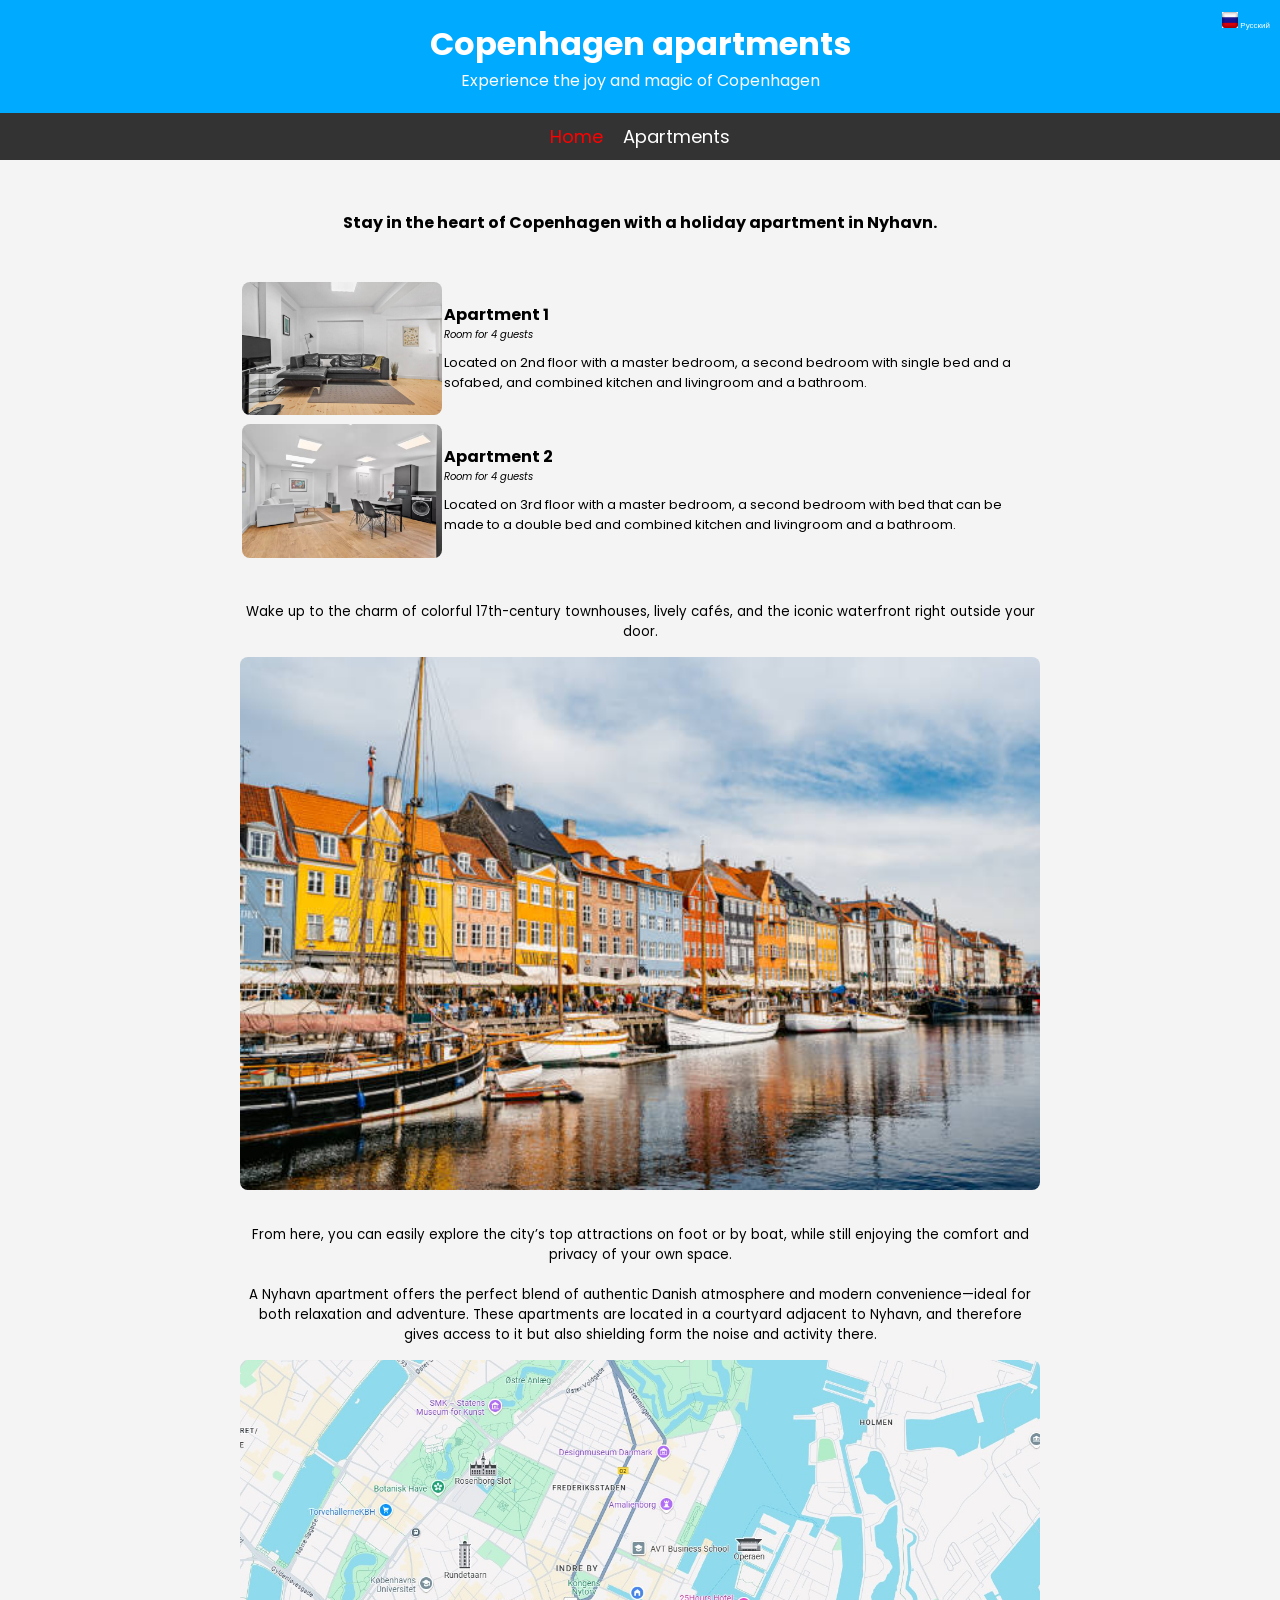
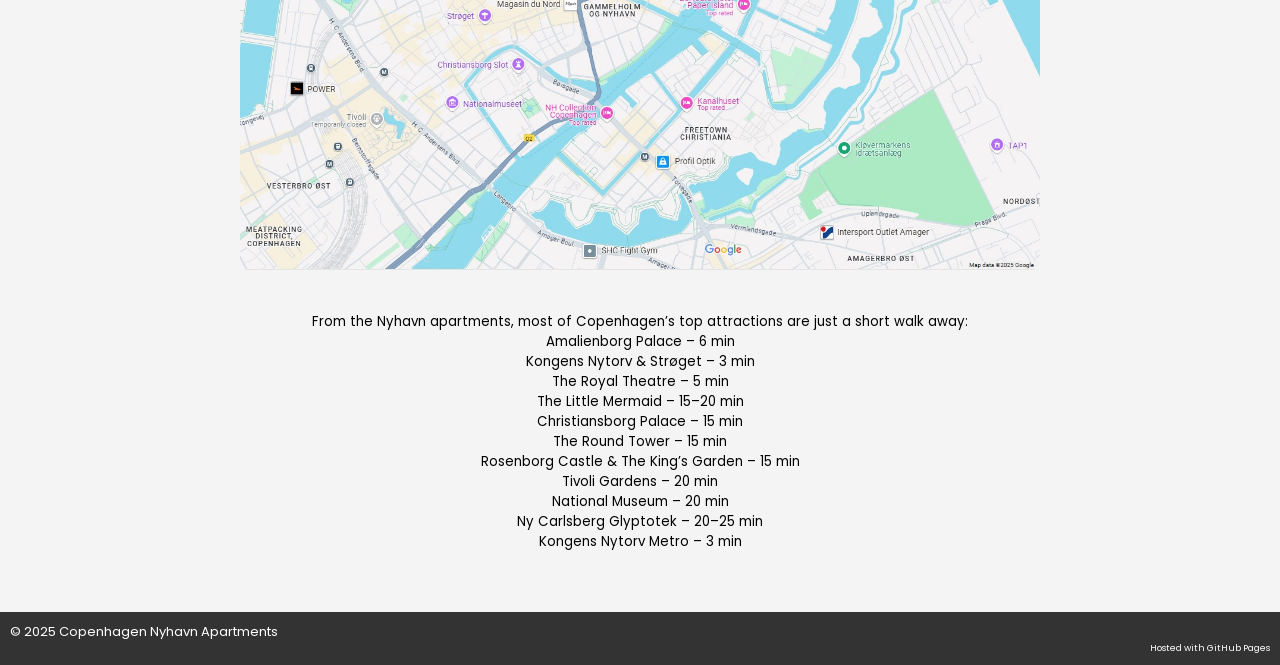
==== en/index.html @ 9f407438 "adjustments" ====
﻿<!DOCTYPE html>
<html lang="en">
<head>
    <title>Copenhagen Nyhavn Apartments</title>
    <link href="https://fonts.googleapis.com/css2?family=Poppins:wght@300;400;600&display=swap" rel="stylesheet">
    <link rel="stylesheet" href="./../styles.css">
    <script src="./../script_images.js"></script>
</head>
<body>
    <header>
        <h1>Copenhagen apartments</h1>
        <p>Experience the joy and magic of Copenhagen</p>
        <div class="language">
            <a href="./../ru/index.html"><img src="./../images/russianflag.jpg" widh="16" height="16" title="Русский"> Русский</a>
        </div>
    </header>

    <nav>
        <a href="./../en/index.html" class="currentpage">Home</a>
        <a href="./../en/copenhagen.html">Apartments</a>
        <!--
        <a href="./../en/pricing.html">Pricing</a>
        <a href="./../en/contact.html">Contact</a>
            -->
    </nav>

    <div class="container">
        <div class="content">
            <div class="image-strip">
                <div class="intro">
                    Stay in the heart of Copenhagen with a holiday apartment in Nyhavn. <br />
                </div>
                <br/>
                <div class="apartment">
                    <table width="800px" align="center">
                        <tr>
                            <td>
                                <a href="./../en/copenhagen.html#apartment1">
                                    <img src="./../images/1/kitchen-living-room-5.jpg" alt="Apartment 1" title="Apartment 1" />
                            </td>
                            <td>
                                <div class="name">Apartment 1</div>
                                <div class="guests">Room for 4 guests</div>
                                <div class="description">
                                    Located on 2nd floor with a master bedroom, a second bedroom with single bed and a sofabed, and combined kitchen and livingroom and a bathroom.
                                </div>
                            </td>
                        </tr>
                        <tr>
                            <td>
                                <a href="./../en/copenhagen.html#apartment2">
                                    <img src="./../images/2/kitchen-living-room-2.jpg" alt="Apartment 2" />
                                </a>
                            </td>
                            <td>
                                <div class="name">Apartment 2</div>
                                <div class="guests">Room for 4 guests</div>
                                <div class="description">
                                    Located on 3rd floor with a master bedroom, a second bedroom with bed that can be made to a double bed and combined kitchen and livingroom and a bathroom.
                                </div>
                            </td>
                        </tr>
                    </table>
                </div>
                <br/>
                <div class="description">
                    Wake up to the charm of colorful 17th-century townhouses, lively cafés, and the iconic waterfront right outside your door.<br />
                </div>
                <img src="./../images/nyhavn-scene-2-612x612.jpg" class="clickable-image" alt="Picture of Nyhavn" title="Picture of Nyhavn" /><br />
                <div class="description">
                    From here, you can easily explore the city’s top attractions on foot or by boat, while still enjoying the comfort and privacy of your own space.<br /><br/>
                    A Nyhavn apartment offers the perfect blend of authentic Danish atmosphere and modern convenience—ideal for both relaxation and adventure.
                    These apartments are located in a courtyard adjacent to Nyhavn, and therefore gives access to it but also shielding form the noise and activity there.
                </div>
                <a href="https://www.google.com/maps/place/Nyhavn/@55.6792588,12.5887753,16.5z/data=!4m6!3m5!1s0x46525322aa676daf:0x99c2a00928e5eaeb!8m2!3d55.679776!4d12.5913041!16zL20vMDc5Mnh3?hl=en&entry=ttu&g_ep=EgoyMDI1MDkwMy4wIKXMDSoASAFQAw%3D%3D" target="_blank">
                    <img src="./../images/copenhagen-map.jpg" alt="Google Maps link to apartments location" title="Google Maps link to apartments location" />
                </a><br />
                <div class="description">
                    From the Nyhavn apartments, most of Copenhagen’s top attractions are just a short walk away:
                    <div align="center">Amalienborg Palace – 6 min</div>
                    <div align="center">Kongens Nytorv & Strøget – 3 min</div>
                    <div align="center">The Royal Theatre – 5 min</div>
                    <div align="center">The Little Mermaid – 15–20 min</div>
                    <div align="center">Christiansborg Palace – 15 min</div>
                    <div align="center">The Round Tower – 15 min</div>
                    <div align="center">Rosenborg Castle & The King’s Garden – 15 min</div>
                    <div align="center">Tivoli Gardens – 20 min</div>
                    <div align="center">National Museum – 20 min</div>
                    <div align="center">Ny Carlsberg Glyptotek – 20–25 min</div>
                    <div align="center">Kongens Nytorv Metro – 3 min</div>
                </div>
            </div>
        </div>
    </div>

    <footer>
        <div class="copyright"><p>&copy; 2025 Copenhagen Nyhavn Apartments</p></div>
        <div class="hosted">Hosted with GitHub Pages</div>
    </footer>
</body>
</html>
---- styles.css ----
* {
    margin: 0;
    padding: 0;
    box-sizing: border-box;
}

body {
    font-family: 'Poppins', sans-serif;
    margin: 0;
    padding: 0;
    background-color: #f4f4f4;
}

header {
    background-color: #00aaff;
    padding: 20px;
    text-align: center;
    color: white;
}

header h1 {
    margin: 0;
}

.container {
    width: 80%;
    margin: 0 auto;
}

table { 
    border:none;
    margin: 0;
}

tr {
    border: none;
    margin: 0;
}

td {
    border: none;
    margin: 0;
}


nav {
    display: flex;
    justify-content: center;
    gap: 20px;
    background-color: #333;
    padding: 10px;
}

    nav a {
        color: white;
        text-decoration: none;
        font-size: 18px;
    }

        nav a:hover {
            color: #00aaff;
        }

        nav a.currentpage {
            color: red;
        }


.language {
    background-color: #00aaff;
    color: white;
    position:absolute;
    top: 10px;
    right: 10px;
}
    .language a {
        color: white;
        text-decoration: none;
        font-size: 8px;
    }
        .language a:hover {
            color: #00aaff;
        }

.content {
    display: flex;
    justify-content: center; /* Centrer horisontalt */
    align-items: center; /* Centrer vertikalt */
    padding: 40px 0;
}

.content-left {
    width: 48%;
}

.content-right {
    width: 48%;
}

footer {
    background-color: #333;
    color: white;
    text-align: center;
    padding: 10px;
}

.copyright {
    font-size: small;
    text-align: left;
}

.hosted {
    font-size: xx-small;
    text-align: right;
}

.image-strip {
    display: flex; /* Brug flexbox for at lave en vandret stribe */
    flex-direction: column; /* Juster billederne til at v�re i en kolonne */
    align-items: center; /* Juster billederne horisontalt, hvis du vil have dem centreret */
    gap: 5px; /* Afstand mellem billeder */
    padding: 10px;
}

    .image-strip img {
        width: 800px; /* Bestem st�rrelsen p� billederne */
        height: auto; /* Behold billedets proportioner */
        border-radius: 8px; /* Tilf�j evt. afrundede hj�rner */
    }

    .image-strip .intro {
        text-align: center;
        font-weight: bold;
        font-size: medium;
        margin: 0 auto 10px;
        max-width: 800px;
        width: 100%;
        overflow-wrap: break-word;
        word-break: break-word;
        hyphens: auto;
    }

    .image-strip .description {
        text-align: center;
        font-weight: normal;
        font-size: smaller;
        margin: 0 auto 10px;
        max-width: 800px;
        width: 100%;
        overflow-wrap: break-word;
        word-break: break-word;
        hyphens: auto;
    }


    .image-strip .apartment {
        vertical-align: top;
    }

        .image-strip .apartment .name {
            text-align: left;
            font-weight: bold;
            margin-top: 0px;
        }

        .image-strip .apartment .description {
            text-align: left;
            font-weight: normal;
            font-size: small;
            margin-top: 0px;
        }

        .image-strip .apartment .guests {
            text-align: left;
            font-weight: normal;
            font-style: italic;
            font-size: x-small;
            margin-top: 0px;
            margin-bottom: 10px;
        }

        .image-strip .apartment img  {
            width: 200px; /* Bestem st�rrelsen p� billederne */
            height: auto; /* Behold billedets proportioner */
            border-radius: 8px; /* Tilf�j evt. afrundede hj�rner */
        }

.image-container {
    display: flex; /* Brug flexbox til at oprette to kolonner */
    justify-content: center; /* Centrer kolonnerne horisontalt */
    gap: 50px; /* Afstand mellem kolonnerne */
}

.column {
    display: flex;
    flex-direction: column; /* Placer billederne vertikalt */
    gap: 5px; /* Afstand mellem billederne i hver kolonne */
}

    .column img {
        width: 300px; /* Bestem st�rrelsen p� billederne */
        height: 200px; /* Behold billedernes proportioner - s� s�t auto*/
        border-radius: 8px; /* Optional: afrund hj�rnerne p� billederne */
    }
.row {
    display: flex;
    flex-direction: row; /* Placer billederne horizontalt */
    gap: 5px; /* Afstand mellem billederne i hver kolonne */
}

    .row img {
        width: 100px; /* Bestem st�rrelsen p� billederne */
        height: 50px; /* Behold billedernes proportioner - s� s�t auto*/
        border-radius: 8px; /* Optional: afrund hj�rnerne p� billederne */
    }
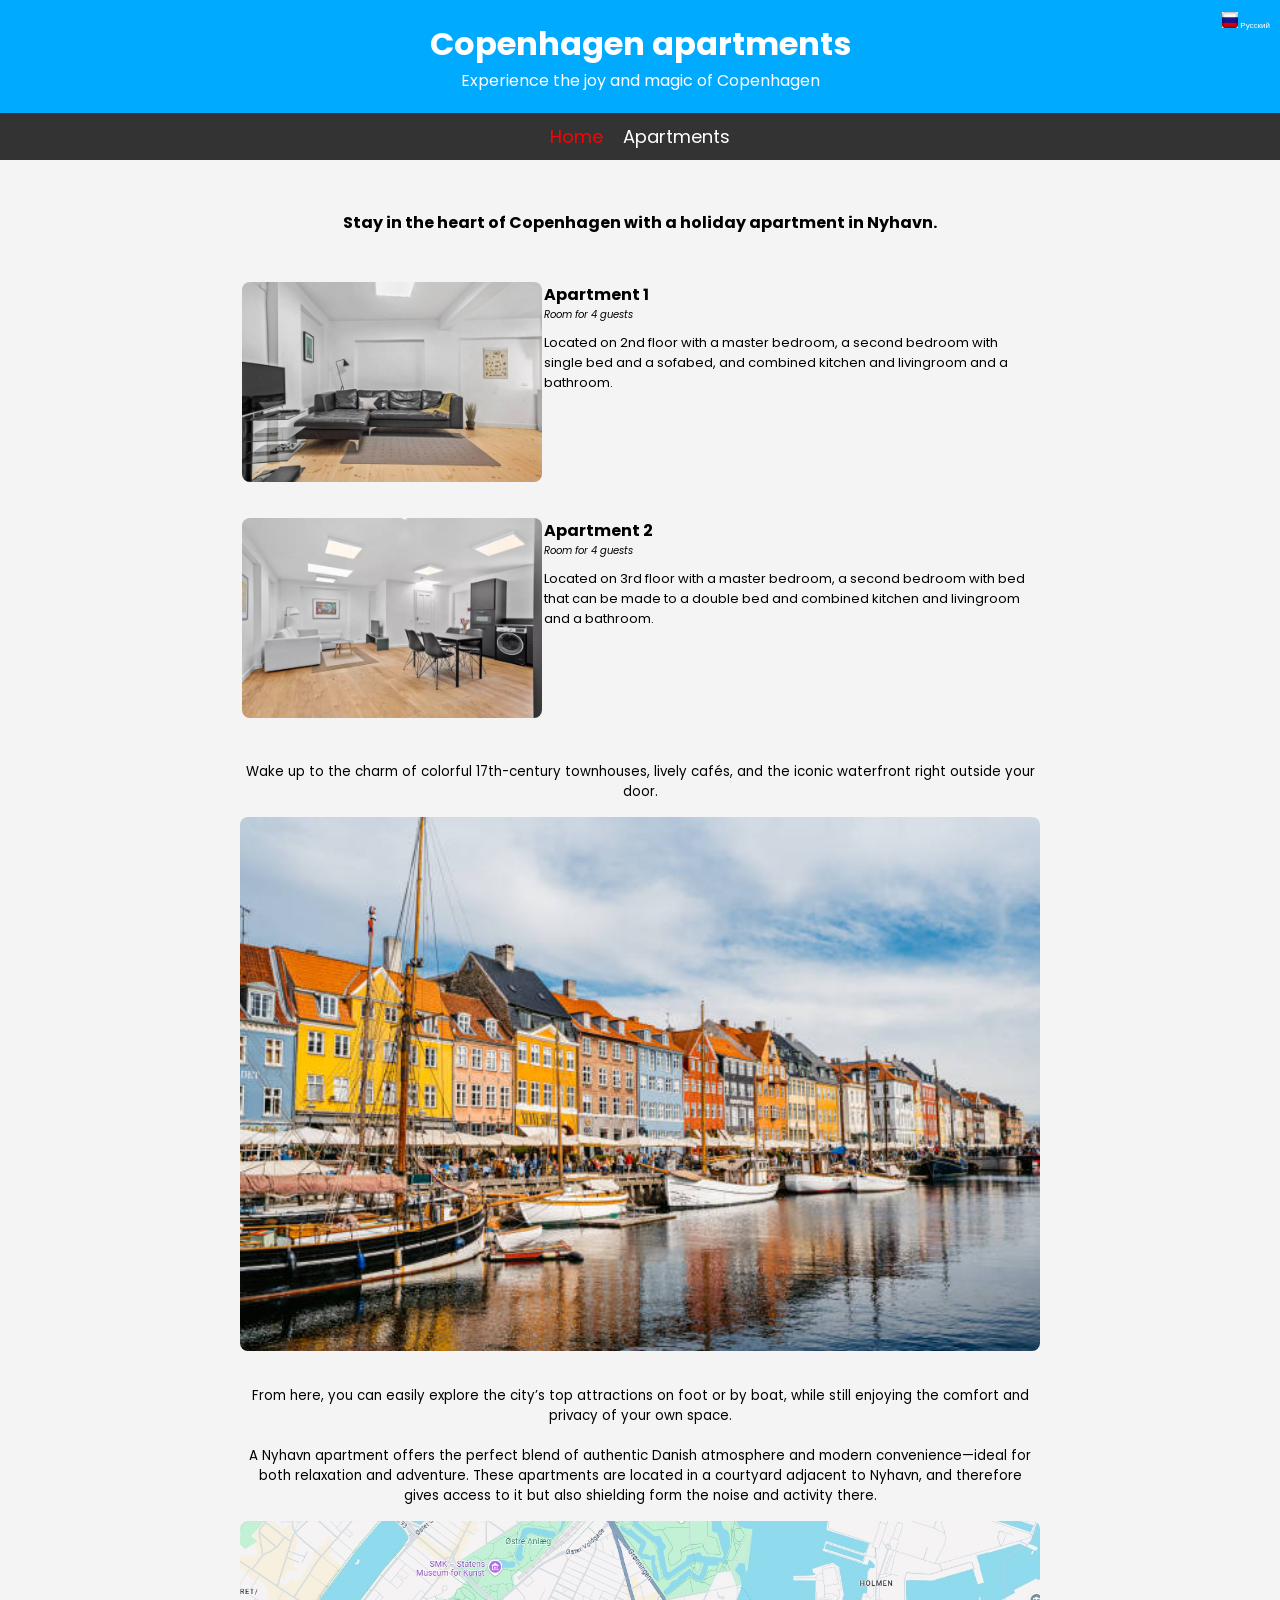
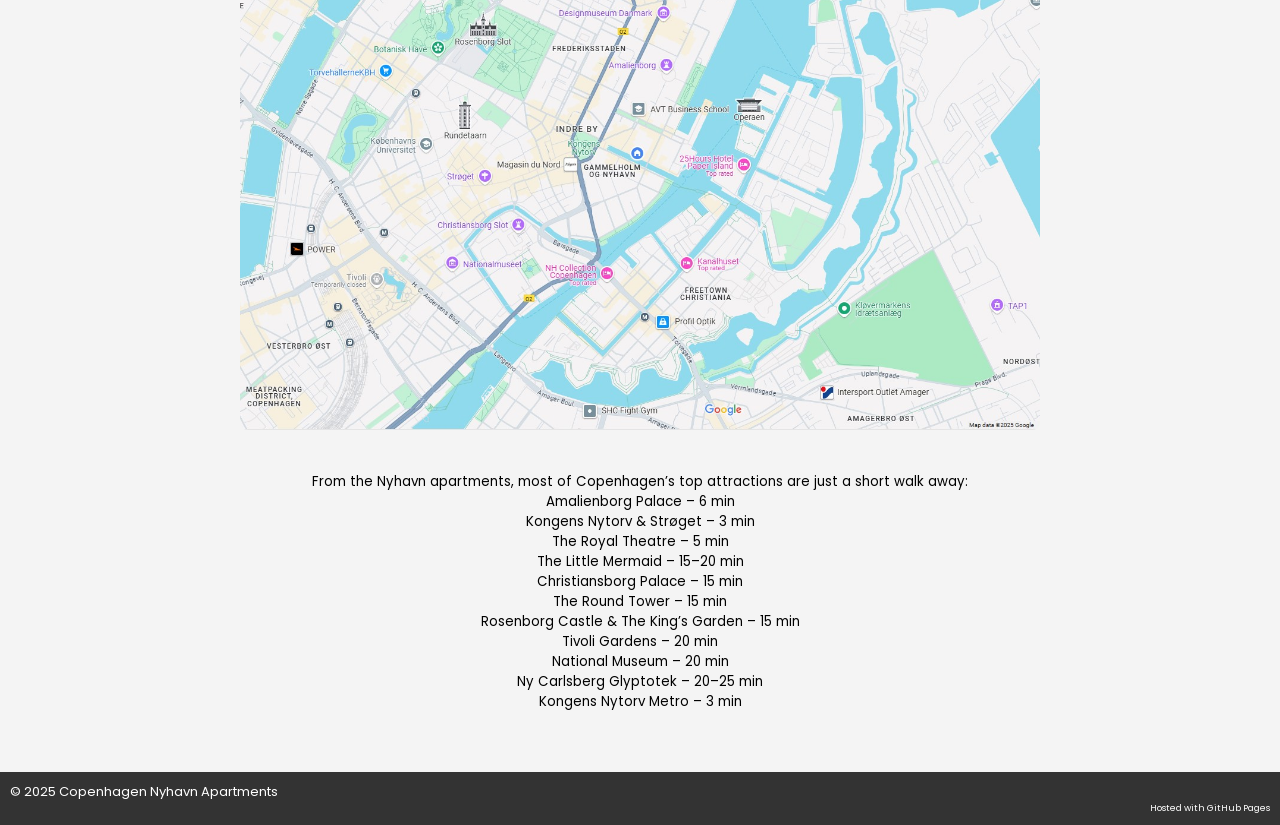
==== commit 4b6e6518: "update design" ====
--- a/en/index.html
+++ b/en/index.html
@@ -18,10 +18,6 @@
     <nav>
         <a href="./../en/index.html" class="currentpage">Home</a>
         <a href="./../en/copenhagen.html">Apartments</a>
-        <!--
-        <a href="./../en/pricing.html">Pricing</a>
-        <a href="./../en/contact.html">Contact</a>
-            -->
     </nav>
 
     <div class="container">
@@ -38,7 +34,7 @@
                                 <a href="./../en/copenhagen.html#apartment1">
                                     <img src="./../images/1/kitchen-living-room-5.jpg" alt="Apartment 1" title="Apartment 1" />
                             </td>
-                            <td>
+                            <td valign="top">
                                 <div class="name">Apartment 1</div>
                                 <div class="guests">Room for 4 guests</div>
                                 <div class="description">
@@ -46,13 +42,14 @@
                                 </div>
                             </td>
                         </tr>
+                        <tr><td><br/></td><td></td></tr>
                         <tr>
                             <td>
                                 <a href="./../en/copenhagen.html#apartment2">
                                     <img src="./../images/2/kitchen-living-room-2.jpg" alt="Apartment 2" />
                                 </a>
                             </td>
-                            <td>
+                            <td valign="top">
                                 <div class="name">Apartment 2</div>
                                 <div class="guests">Room for 4 guests</div>
                                 <div class="description">
--- a/styles.css
+++ b/styles.css
@@ -180,7 +180,7 @@
         }
 
         .image-strip .apartment img  {
-            width: 200px; /* Bestem st�rrelsen p� billederne */
+            width: 300px; /* Bestem st�rrelsen p� billederne */
             height: auto; /* Behold billedets proportioner */
             border-radius: 8px; /* Tilf�j evt. afrundede hj�rner */
         }
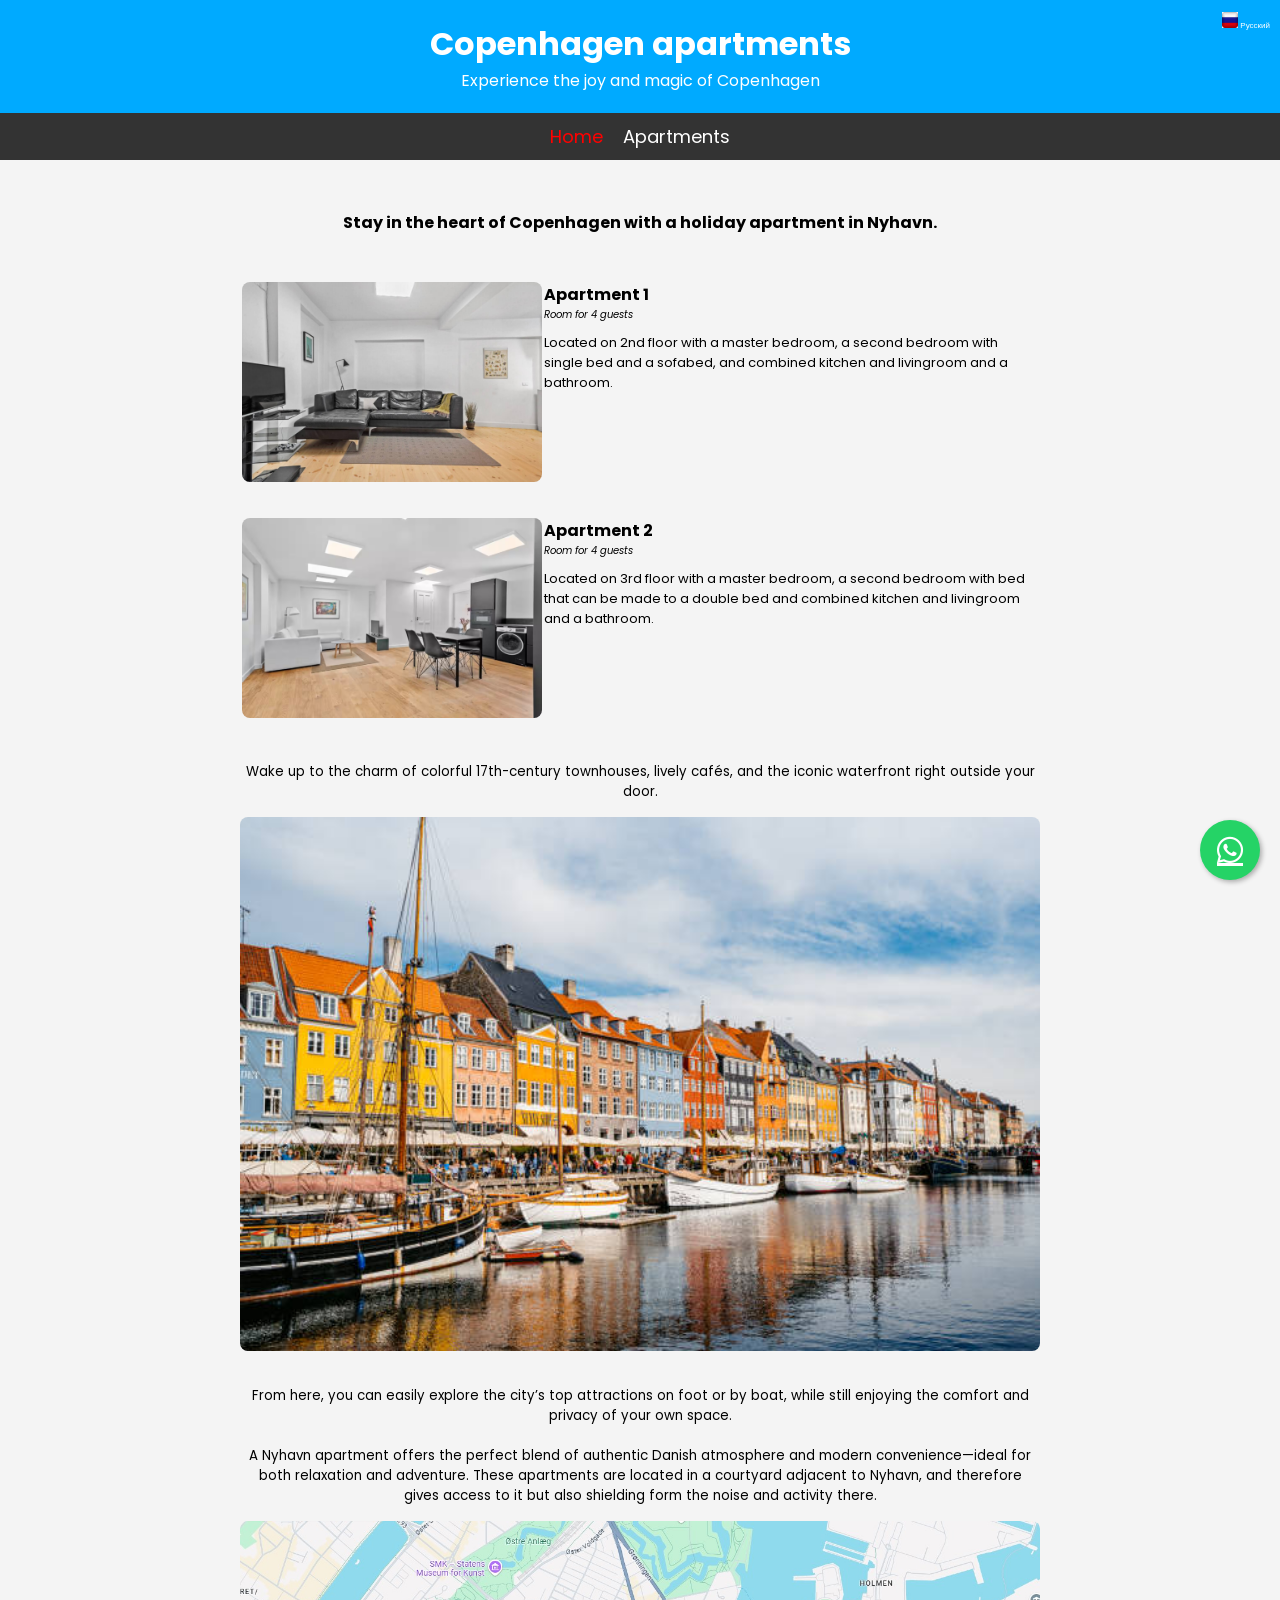
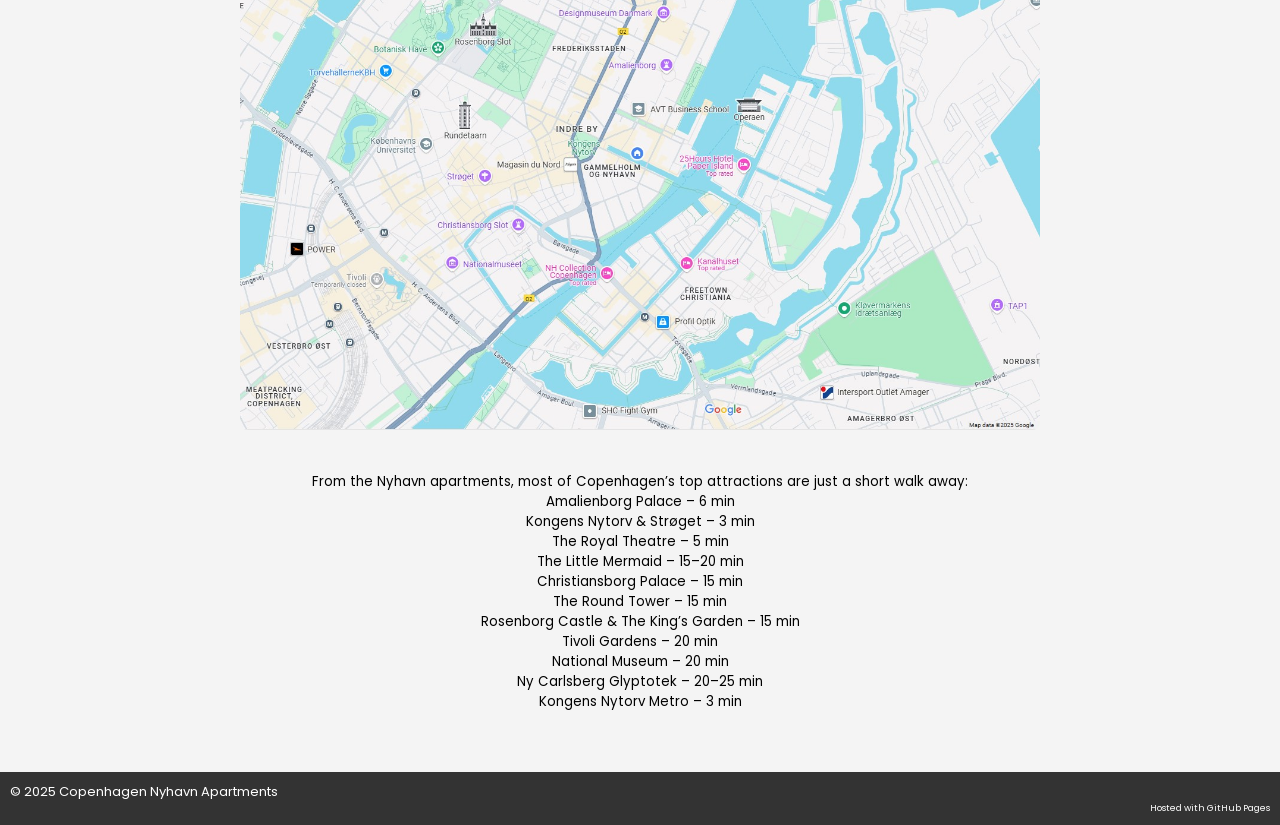
==== commit 61905671: "added whatsApp" ====
--- a/en/index.html
+++ b/en/index.html
@@ -4,6 +4,7 @@
     <title>Copenhagen Nyhavn Apartments</title>
     <link href="https://fonts.googleapis.com/css2?family=Poppins:wght@300;400;600&display=swap" rel="stylesheet">
     <link rel="stylesheet" href="./../styles.css">
+    <link rel="stylesheet" href="https://cdnjs.cloudflare.com/ajax/libs/font-awesome/6.5.0/css/all.min.css">
     <script src="./../script_images.js"></script>
 </head>
 <body>
@@ -26,7 +27,7 @@
                 <div class="intro">
                     Stay in the heart of Copenhagen with a holiday apartment in Nyhavn. <br />
                 </div>
-                <br/>
+                <br />
                 <div class="apartment">
                     <table width="800px" align="center">
                         <tr>
@@ -42,7 +43,7 @@
                                 </div>
                             </td>
                         </tr>
-                        <tr><td><br/></td><td></td></tr>
+                        <tr><td><br /></td><td></td></tr>
                         <tr>
                             <td>
                                 <a href="./../en/copenhagen.html#apartment2">
@@ -59,13 +60,13 @@
                         </tr>
                     </table>
                 </div>
-                <br/>
+                <br />
                 <div class="description">
                     Wake up to the charm of colorful 17th-century townhouses, lively cafés, and the iconic waterfront right outside your door.<br />
                 </div>
                 <img src="./../images/nyhavn-scene-2-612x612.jpg" class="clickable-image" alt="Picture of Nyhavn" title="Picture of Nyhavn" /><br />
                 <div class="description">
-                    From here, you can easily explore the city’s top attractions on foot or by boat, while still enjoying the comfort and privacy of your own space.<br /><br/>
+                    From here, you can easily explore the city’s top attractions on foot or by boat, while still enjoying the comfort and privacy of your own space.<br /><br />
                     A Nyhavn apartment offers the perfect blend of authentic Danish atmosphere and modern convenience—ideal for both relaxation and adventure.
                     These apartments are located in a courtyard adjacent to Nyhavn, and therefore gives access to it but also shielding form the noise and activity there.
                 </div>
@@ -90,6 +91,13 @@
         </div>
     </div>
 
+    <a href="https://wa.me/34641836291?text=Hi%20I%20have%20a%20question%20regarding%20your%20apartment"
+       class="whatsapp-float"
+       target="_blank"
+       aria-label="Chat på WhatsApp">
+        <i class="fa-brands fa-whatsapp"></i>
+    </a>
+
     <footer>
         <div class="copyright"><p>&copy; 2025 Copenhagen Nyhavn Apartments</p></div>
         <div class="hosted">Hosted with GitHub Pages</div>
--- a/styles.css
+++ b/styles.css
@@ -214,3 +214,28 @@
         border-radius: 8px; /* Optional: afrund hj�rnerne p� billederne */
     }
 
+
+/* Flydende WhatsApp-knap */
+.whatsapp-float {
+    position: fixed;
+    width: 60px;
+    height: 60px;
+    bottom: 20px;
+    right: 20px;
+    background-color: #25D366;
+    color: white;
+    border-radius: 50%;
+    text-align: center;
+    font-size: 30px;
+    box-shadow: 2px 2px 5px rgba(0,0,0,0.3);
+    z-index: 1000;
+    display: flex;
+    align-items: center;
+    justify-content: center;
+    transition: transform 0.2s ease;
+}
+
+.whatsapp-float:hover {
+    transform: scale(1.1);
+    background-color: #1ebe5b;
+}
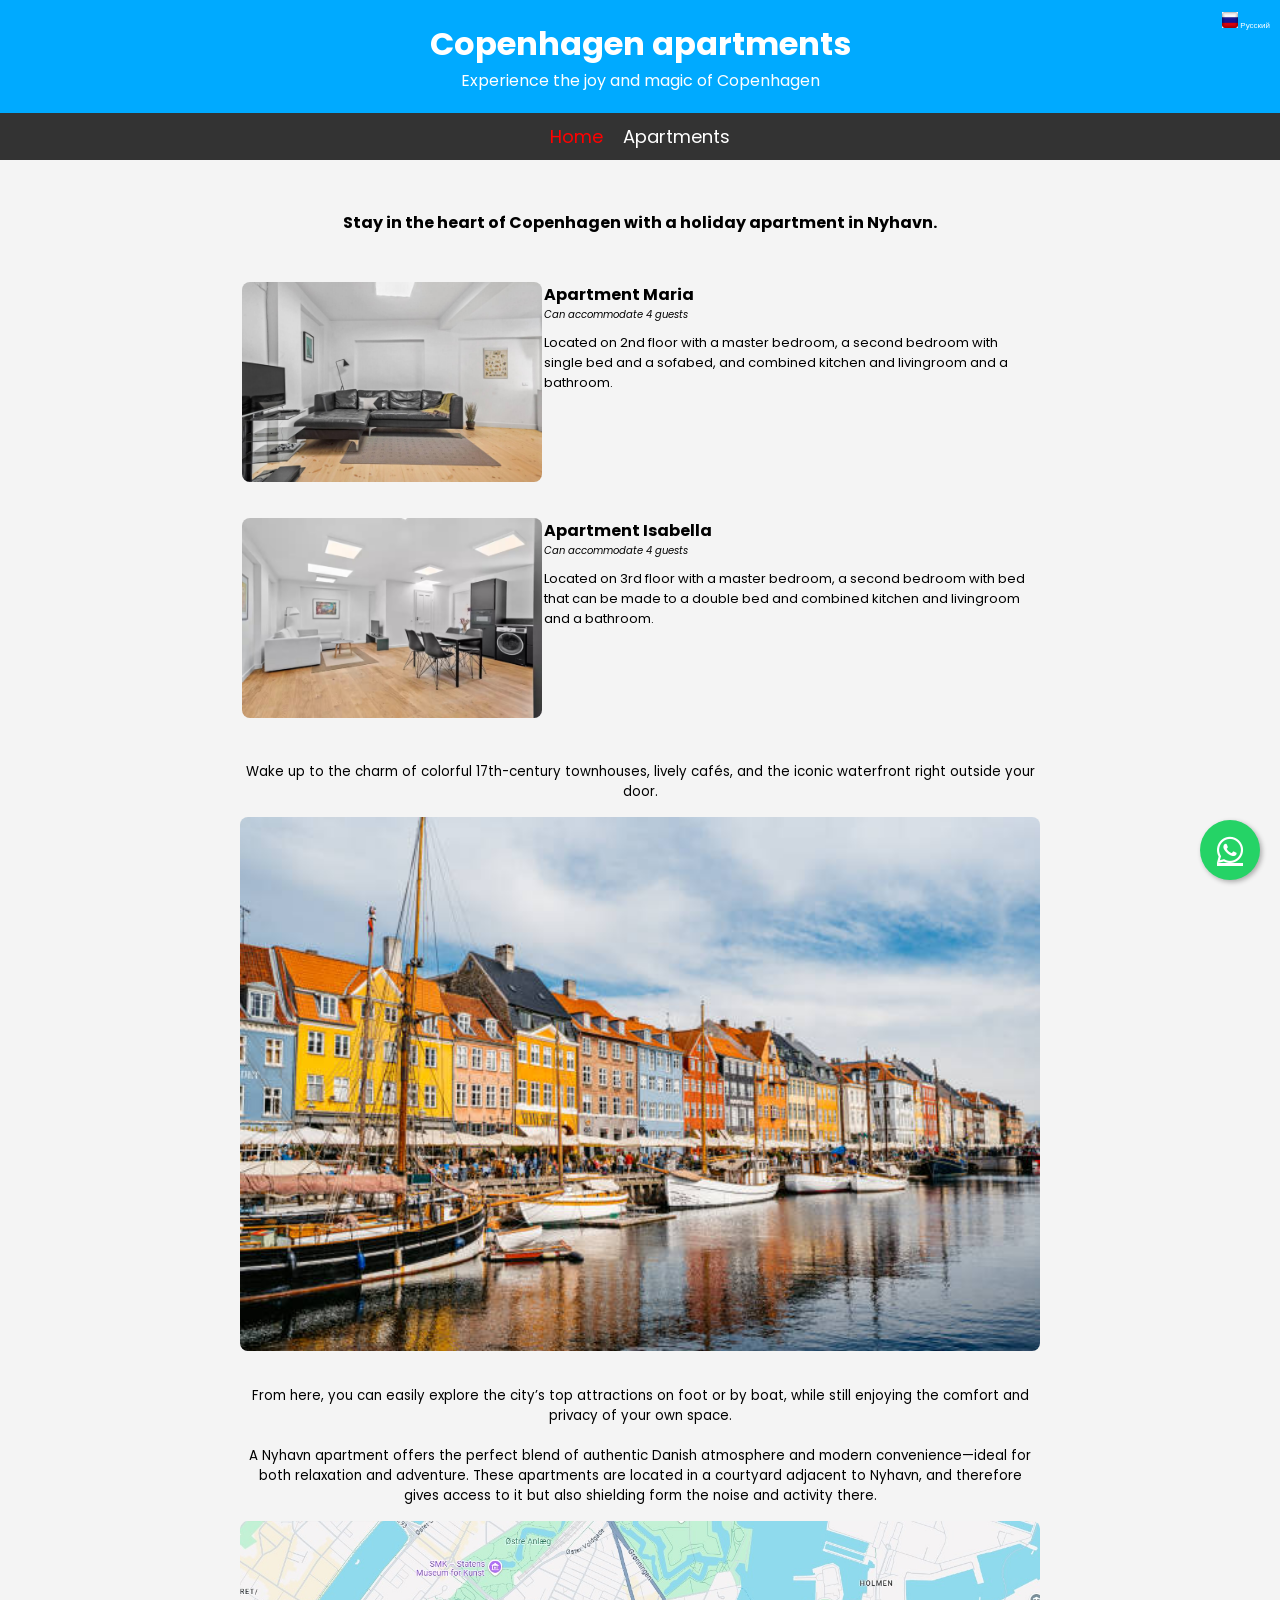
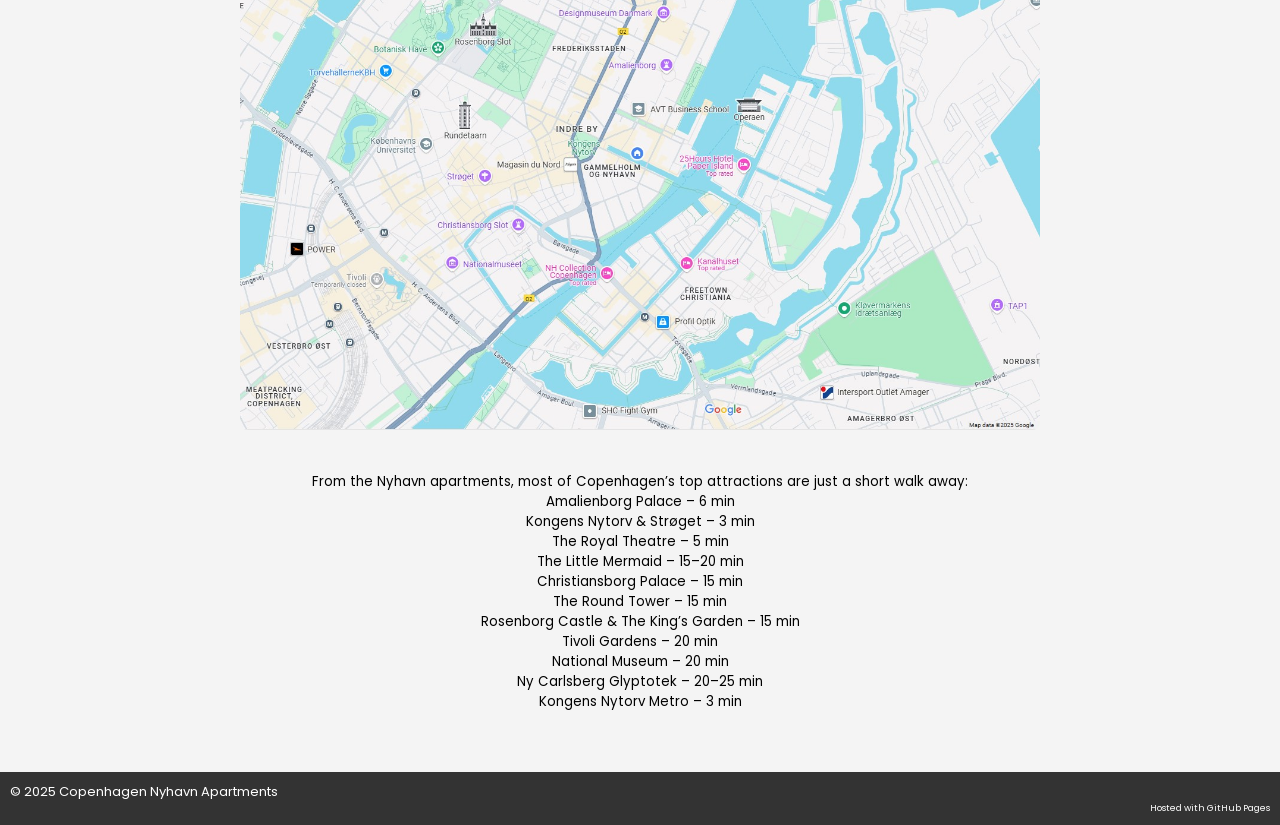
==== commit 5a676341: "adjusted formatting" ====
--- a/en/index.html
+++ b/en/index.html
@@ -33,11 +33,11 @@
                         <tr>
                             <td>
                                 <a href="./../en/copenhagen.html#apartment1">
-                                    <img src="./../images/1/kitchen-living-room-5.jpg" alt="Apartment 1" title="Apartment 1" />
+                                    <img src="./../images/1/kitchen-living-room-5.jpg"  alt="Apartment Maria" title="Apartment Maria" />
                             </td>
                             <td valign="top">
-                                <div class="name">Apartment 1</div>
-                                <div class="guests">Room for 4 guests</div>
+                                <div class="name">Apartment Maria</div>
+                                <div class="guests">Can accommodate 4 guests</div>
                                 <div class="description">
                                     Located on 2nd floor with a master bedroom, a second bedroom with single bed and a sofabed, and combined kitchen and livingroom and a bathroom.
                                 </div>
@@ -47,12 +47,12 @@
                         <tr>
                             <td>
                                 <a href="./../en/copenhagen.html#apartment2">
-                                    <img src="./../images/2/kitchen-living-room-2.jpg" alt="Apartment 2" />
+                                    <img src="./../images/2/kitchen-living-room-2.jpg" alt="Apartment Isabella"  title="Apartment Isabella" />
                                 </a>
                             </td>
                             <td valign="top">
-                                <div class="name">Apartment 2</div>
-                                <div class="guests">Room for 4 guests</div>
+                                <div class="name">Apartment Isabella</div>
+                                <div class="guests">Can accommodate 4 guests</div>
                                 <div class="description">
                                     Located on 3rd floor with a master bedroom, a second bedroom with bed that can be made to a double bed and combined kitchen and livingroom and a bathroom.
                                 </div>
@@ -94,7 +94,7 @@
     <a href="https://wa.me/34641836291?text=Hi%20I%20have%20a%20question%20regarding%20your%20apartment"
        class="whatsapp-float"
        target="_blank"
-       aria-label="Chat på WhatsApp">
+       aria-label="Chat with us on WhatsApp" title="Chat with us on WhatsApp">
         <i class="fa-brands fa-whatsapp"></i>
     </a>
 
--- a/styles.css
+++ b/styles.css
@@ -179,11 +179,95 @@
             margin-bottom: 10px;
         }
 
+        .image-strip .apartment .price {
+            text-align: left;
+            font-weight: normal;
+            font-style: italic;
+            font-size: x-small;
+            margin-top: 0px;
+            margin-bottom: 10px;
+        }
+
         .image-strip .apartment img  {
             width: 300px; /* Bestem st�rrelsen p� billederne */
             height: auto; /* Behold billedets proportioner */
             border-radius: 8px; /* Tilf�j evt. afrundede hj�rner */
         }
+
+
+.apartment-strip {
+    display: flex; /* Brug flexbox for at lave en vandret stribe */
+    flex-direction: column; /* Juster billederne til at v�re i en kolonne */
+    align-items: center; /* Juster billederne horisontalt, hvis du vil have dem centreret */
+    gap: 5px; /* Afstand mellem billeder */
+    padding: 10px;
+}
+
+    .apartment-strip img {
+        width: 800px; /* Bestem st�rrelsen p� billederne */
+        height: auto; /* Behold billedets proportioner */
+        border-radius: 8px; /* Tilf�j evt. afrundede hj�rner */
+    }
+
+
+    .apartment-strip .apartment {
+        vertical-align: top;
+    }
+
+        .apartment-strip .apartment .name {
+            text-align: left;
+            font-weight: bold;
+            margin-top: 0px;
+        }
+
+            .apartment-strip .apartment .name .i {
+                font-size: x-large;
+            }
+
+            .apartment-strip .apartment .name .whatsapp {
+                font-size: xx-small;
+                font-weight: lighter;
+            }
+
+        .apartment-strip .apartment .description {
+            text-align: left;
+            font-weight: normal;
+            font-size: small;
+            margin-top: 0px;
+        }
+
+        .apartment-strip .apartment .guests {
+            text-align: left;
+            font-weight: normal;
+            font-style: italic;
+            font-size: x-small;
+            margin-top: 0px;
+            margin-bottom: 10px;
+        }
+
+        .apartment-strip .apartment .price {
+            text-align: left;
+            font-weight: normal;
+            font-style: italic;
+            font-size: x-small;
+            margin-top: 0px;
+            margin-bottom: 10px;
+        }
+
+        .apartment-strip .apartment .facility {
+            text-align: left;
+            font-weight: normal;
+            font-size: small;
+            margin-top: 0px;
+        }
+
+        .apartment-strip .apartment img {
+            width: 400px; /* Bestem st�rrelsen p� billederne */
+            height: auto; /* Behold billedets proportioner */
+            border-radius: 8px; /* Tilf�j evt. afrundede hj�rner */
+        }
+
+
 
 .image-container {
     display: flex; /* Brug flexbox til at oprette to kolonner */
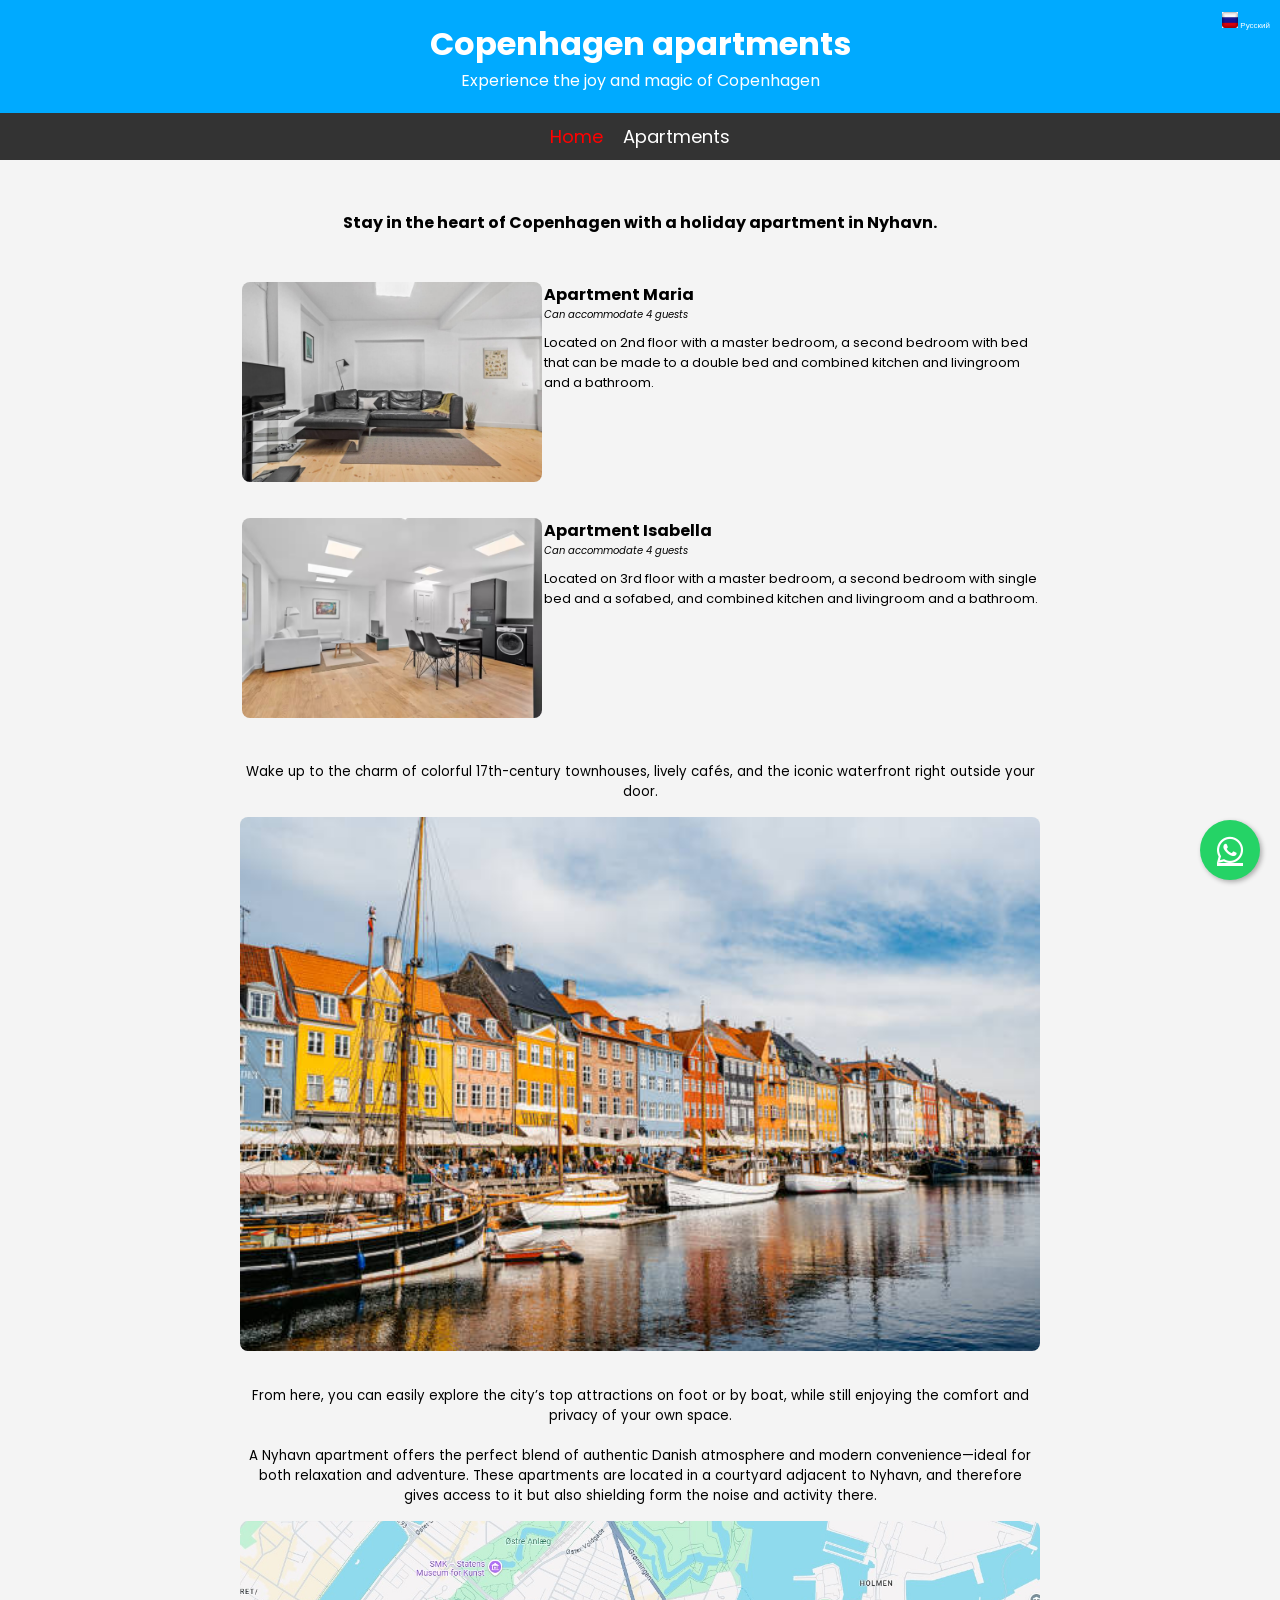
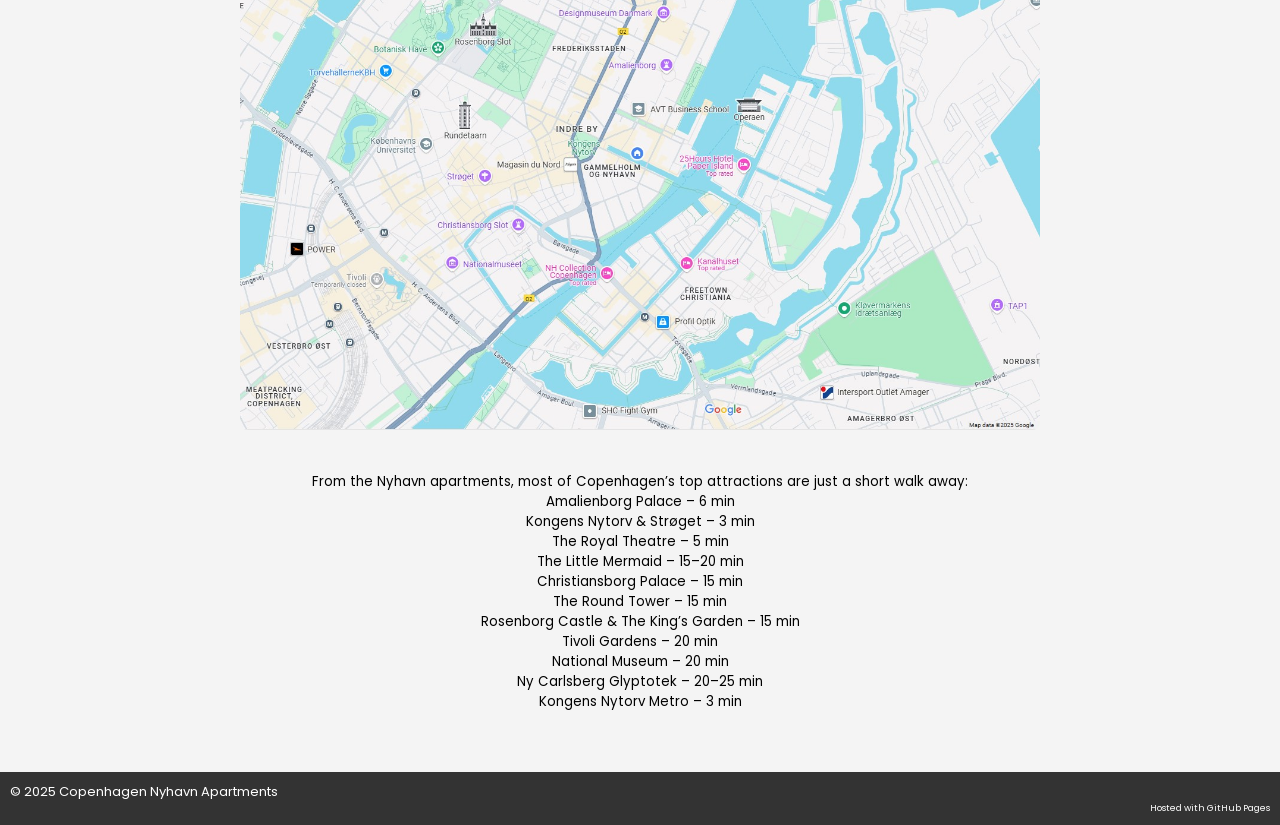
==== commit bb9c9dab: "adjustment to texts" ====
--- a/en/index.html
+++ b/en/index.html
@@ -39,7 +39,7 @@
                                 <div class="name">Apartment Maria</div>
                                 <div class="guests">Can accommodate 4 guests</div>
                                 <div class="description">
-                                    Located on 2nd floor with a master bedroom, a second bedroom with single bed and a sofabed, and combined kitchen and livingroom and a bathroom.
+                                    Located on 2nd floor with a master bedroom, a second bedroom with bed that can be made to a double bed and combined kitchen and livingroom and a bathroom.
                                 </div>
                             </td>
                         </tr>
@@ -54,7 +54,7 @@
                                 <div class="name">Apartment Isabella</div>
                                 <div class="guests">Can accommodate 4 guests</div>
                                 <div class="description">
-                                    Located on 3rd floor with a master bedroom, a second bedroom with bed that can be made to a double bed and combined kitchen and livingroom and a bathroom.
+                                    Located on 3rd floor with a master bedroom, a second bedroom with single bed and a sofabed, and combined kitchen and livingroom and a bathroom.
                                 </div>
                             </td>
                         </tr>
--- a/styles.css
+++ b/styles.css
@@ -259,6 +259,11 @@
             font-weight: normal;
             font-size: small;
             margin-top: 0px;
+            max-width: 800px;
+            width: 100%;
+            overflow-wrap: break-word;
+            word-break: break-word;
+            hyphens: auto;
         }
 
         .apartment-strip .apartment img {
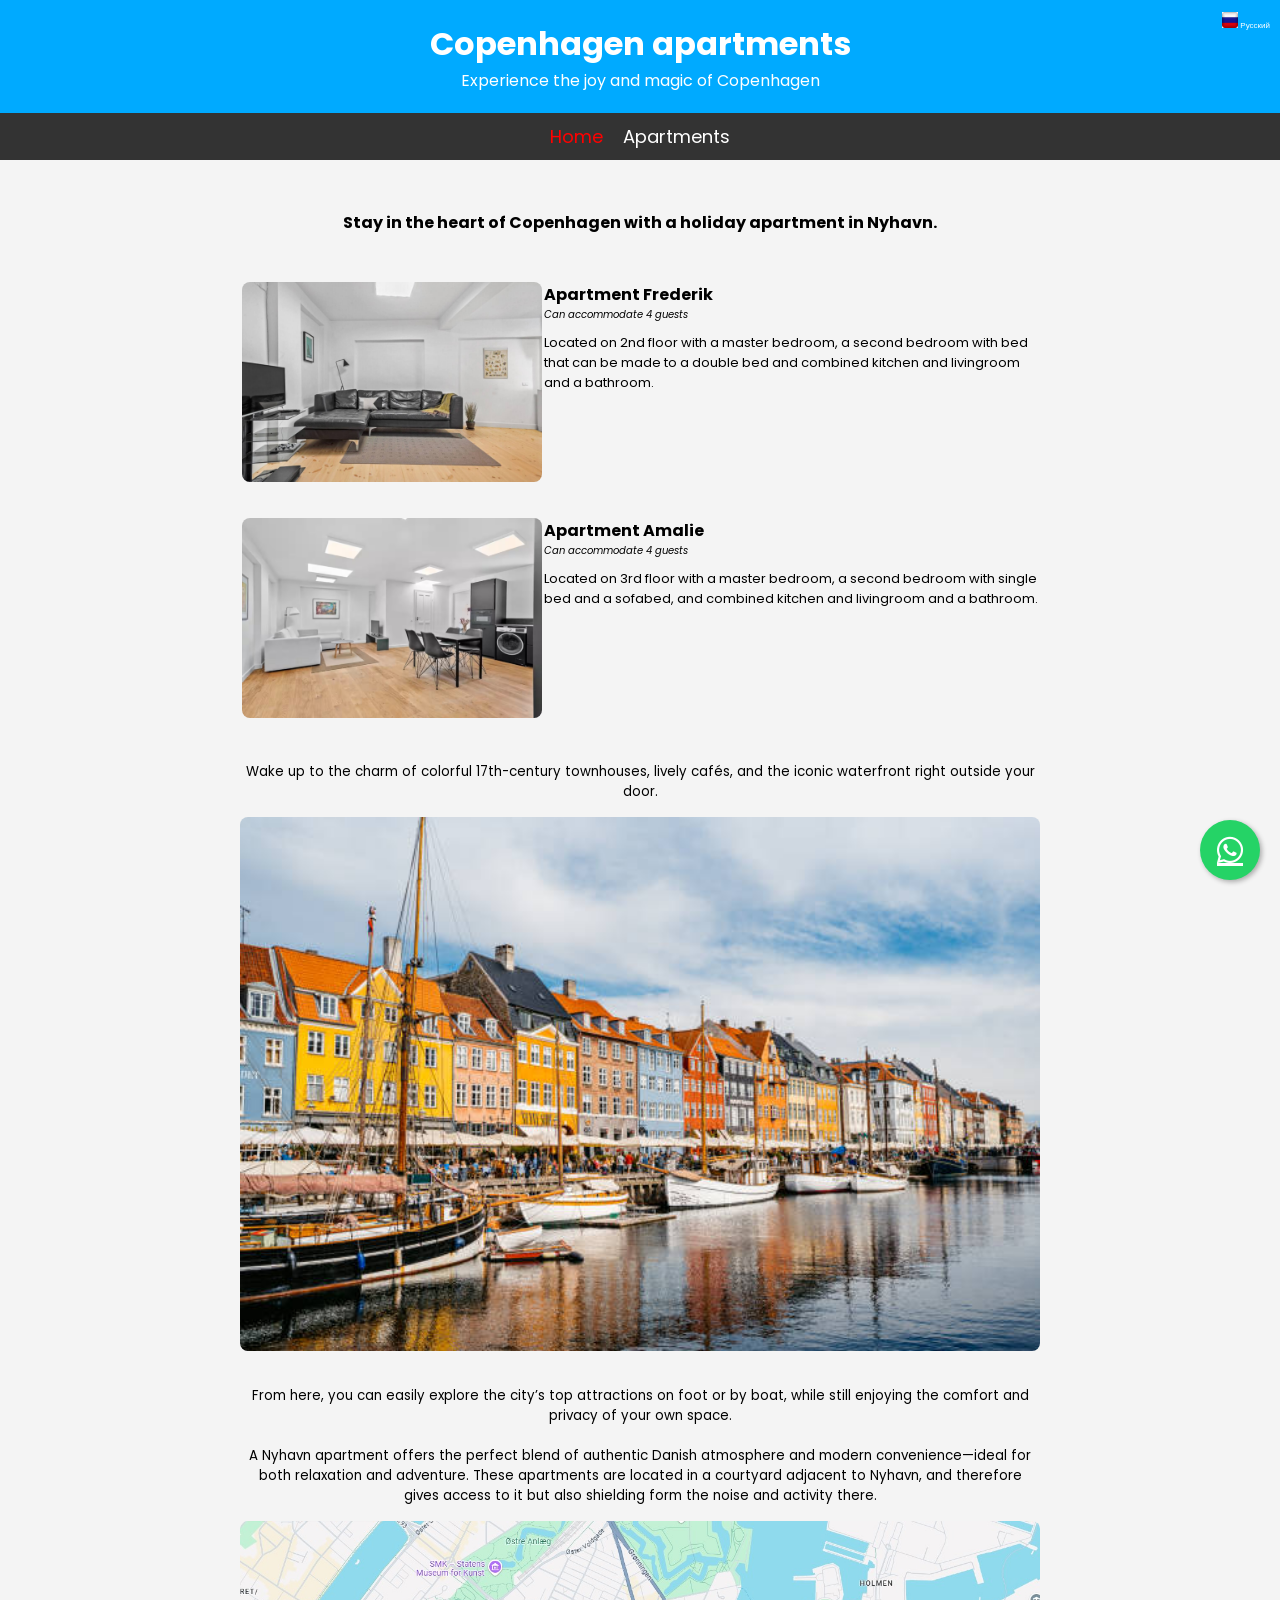
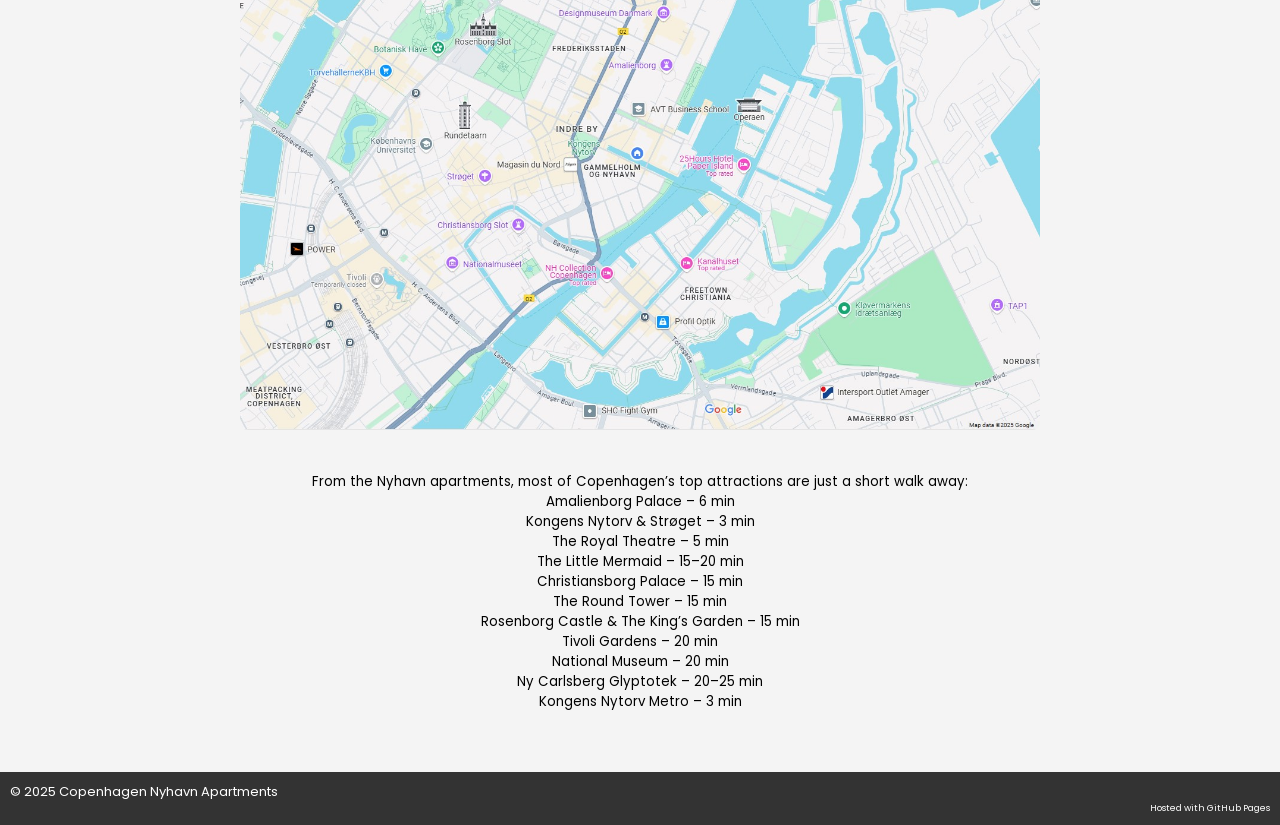
==== commit 43c61591: "Changed apartment names" ====
--- a/en/index.html
+++ b/en/index.html
@@ -5,6 +5,7 @@
     <link href="https://fonts.googleapis.com/css2?family=Poppins:wght@300;400;600&display=swap" rel="stylesheet">
     <link rel="stylesheet" href="./../styles.css">
     <link rel="stylesheet" href="https://cdnjs.cloudflare.com/ajax/libs/font-awesome/6.5.0/css/all.min.css">
+    <link rel="icon" type="image/png" sizes="32x32" href="./../favicon-32x32.png">
     <script src="./../script_images.js"></script>
 </head>
 <body>
@@ -33,10 +34,10 @@
                         <tr>
                             <td>
                                 <a href="./../en/copenhagen.html#apartment1">
-                                    <img src="./../images/1/kitchen-living-room-5.jpg"  alt="Apartment Maria" title="Apartment Maria" />
+                                    <img src="./../images/1/kitchen-living-room-5.jpg"  alt="Apartment Frederik" title="Apartment Frederik" />
                             </td>
                             <td valign="top">
-                                <div class="name">Apartment Maria</div>
+                                <div class="name">Apartment Frederik</div>
                                 <div class="guests">Can accommodate 4 guests</div>
                                 <div class="description">
                                     Located on 2nd floor with a master bedroom, a second bedroom with bed that can be made to a double bed and combined kitchen and livingroom and a bathroom.
@@ -47,11 +48,11 @@
                         <tr>
                             <td>
                                 <a href="./../en/copenhagen.html#apartment2">
-                                    <img src="./../images/2/kitchen-living-room-2.jpg" alt="Apartment Isabella"  title="Apartment Isabella" />
+                                    <img src="./../images/2/kitchen-living-room-2.jpg" alt="Apartment Amalie"  title="Apartment Amalie" />
                                 </a>
                             </td>
                             <td valign="top">
-                                <div class="name">Apartment Isabella</div>
+                                <div class="name">Apartment Amalie</div>
                                 <div class="guests">Can accommodate 4 guests</div>
                                 <div class="description">
                                     Located on 3rd floor with a master bedroom, a second bedroom with single bed and a sofabed, and combined kitchen and livingroom and a bathroom.
